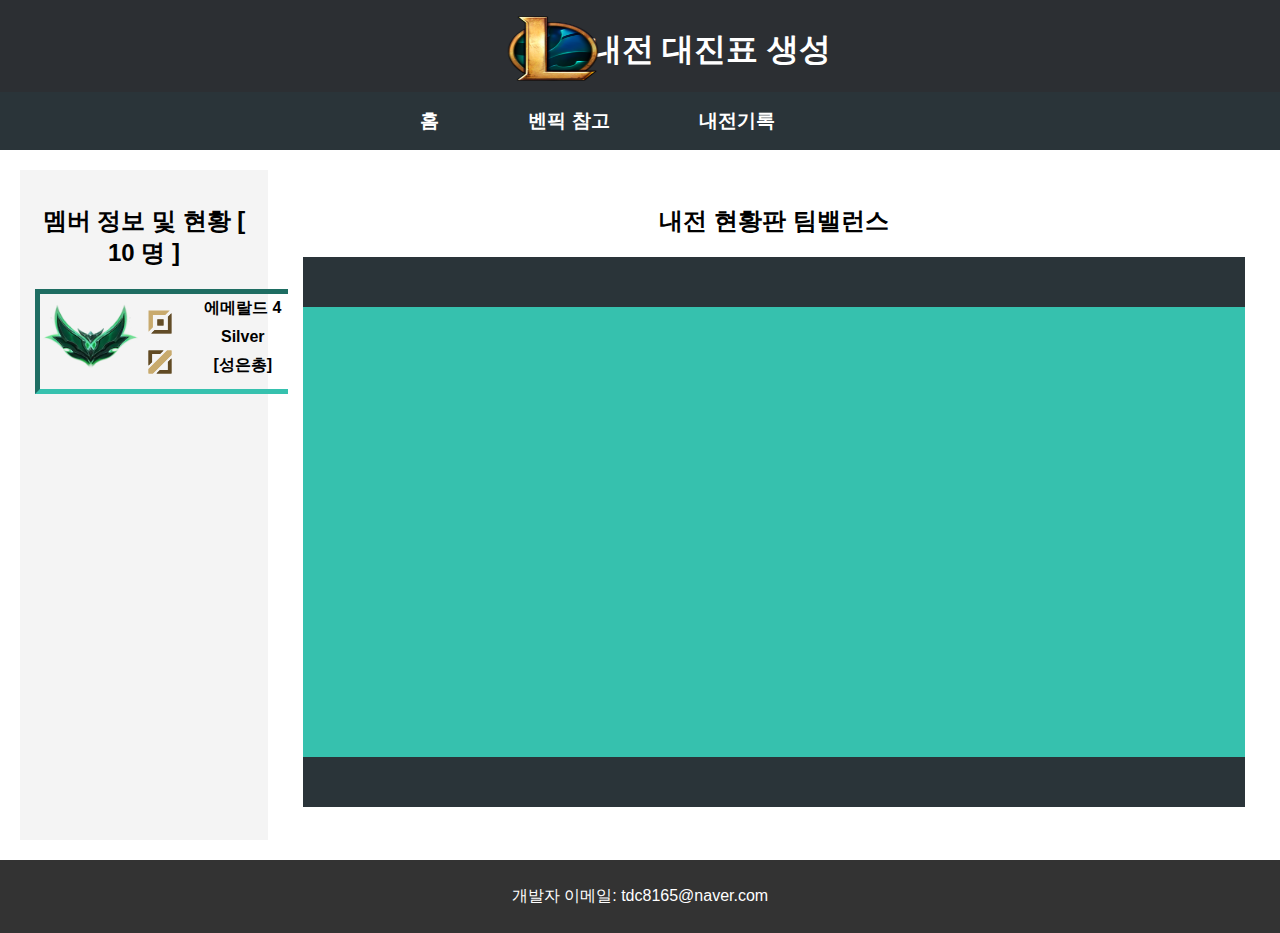
==== index.html @ 9df8d3f7 "메인화면 개발진행중" ====
<!DOCTYPE html>
<html lang="en">
<head>
    <meta charset="UTF-8">
    <meta name="viewport" content="width=device-width, initial-scale=1.0">
    <link rel="shortcut icon" type = "image/x-icon" href="/img/01.png">
    <link rel="stylesheet" href="/css/style.css">
    <title>LOL 밸런스</title>
</head>
<body>

    <header>
        <div class = "logo-img">
            <img src="/img/02.png" width="100px" height="65px" alt="">
        </div>
        <h1> 롤 내전 대진표 생성 </h1>
    </header>

    <nav>
        <ul>
            <li><a href="">홈</a></li>
            <li><a href="">벤픽 참고</a></li>
            <li><a href="">내전기록</a></li>
        </ul>
    </nav>

    <div class = "container">
        <!-- 사이드 멤버별 현황 DB데이터 뽑기 -->
        <aside>
            <h2>멤버 정보 및 현황 [ 10 명 ]</h2>
            <div class = "member-info">
                <div class = "member-tier">
                    <div class = "tier">
                        <img src="/img/03.png" width="100px" height="90px" alt="">
                        <div class = "line-info">
                            <div><img src="/img/top.svg" width="30px" alt=""></div>
                            <div><img src="/img/mid.svg" width="30px" alt=""></div>
                        </div>
                    </div>
                    <div class="tier-name">
                        에메랄드 4
                    </div>
                    <div class = "nick-name">
                        Silver 
                    </div>
                    <div class = "name">
                        [성은총]
                    </div>
                </div>
        <!-- 사이드 작업완료 -->

            </div>
        </aside>
    <!-- 메인 작업 시작 -->
        <main>
            <h2>내전 현황판 팀밸런스</h2>
            <div class = "fight-title"> 
                <div class = "fight-tel">

                </div>
            </div>
        </main>
    </div>
    <footer>
        <p>개발자 이메일: tdc8165@naver.com</p>
    </footer>


</body>
</html>
---- css/style.css ----
@charset "UTF-8";
* {
    margin : 0xp;
    padding : 0px;
}

ul,ol {
    list-style : none;
}

a {
    text-decoration : none;
}

body {
    display: flex;
    flex-direction: column;
    margin: 0;
    font-family: Arial, sans-serif;
    min-height: 100vh;
    overflow-y: hidden;
}

.logo-img {
    text-align: left;
    float: left;
    position: relative;
    left: 39%;
    width: 100px;
    height: 60px;
}

header {
    background-color: #2C2F33;
    color : #fff;
    padding: 1em;
    text-align: center;
    height: 60px;
    line-height: 25px;
}

nav {
    background-color: #2A3439;
    color:#C0C0C0;
    padding : 1em;
}
nav ul {
    list-style-type: none;
    margin : 0;
    padding : 0;
    text-align: center;
}
nav ul li {
    display: inline;
    margin-right: 85px;
}
nav ul li a {
    color : #fff;
    font-size: 1.2rem;
    text-decoration: none;
    font-weight: 700;
}

li a:hover {
    color: #f80d0df8;
}

/* 사이드 CSS 시작 */
.container {
    display: flex;
    flex : 1;
    padding :20px;
    box-sizing: border-box;
}
.container  h2 {
    text-align: center;
}


aside {
    width : 20%;
    background-color: #f4f4f4;
    padding : 15px;
    box-sizing: border-box;
    height: 670px;
}
/* 멤버 정보창 시작 */
.member-info {
    width: 340px;
    height: 580px;
    overflow: scroll;
    overflow-x: hidden;
}

.member-tier {
    border: 1px;
    width: 310px;
    height: 95px;
    border: 5px inset #36c1ae;
    margin-bottom: 5px;
}
/* 멤버 정보창 끝 */

/* 티어사진 */
.tier {
    width: 100px;
    height: 90px;
    border-radius: 50%;
    float: left;
}
/* 주라인/부라인 */
.line-info > div{
    position: relative;
    top: -86px;
    right: -100px;
    width: 30px;
    height: 30px;
    padding: 5px;
}
/* 티어/닉네임/이름 */
.tier-name,
.nick-name,
.name {
    padding: 4.5px;
    text-align: center;
    font-size: 1rem;
    font-weight: 900;
}
/* 사이드 CSS 완료 */

/* 메인 작업 시작 */
main {
    flex : 1;
    background-color: #fff;
    padding : 15px;
    box-sizing: border-box;
    margin-left: 20px;
}

.fight-title {
    background-color: #2A3439;
    display: flex;
    /* justify-content: center; */
    align-items: center;
    /* width: 100%; */
    height: 550px;
    margin: 0 auto;
    text-align: center;
}

.fight-title .fight-tel {
    flex: 1;
    background-color: #36c1ae;
    width: 100%;
    height: 450px;
}









footer {
    background-color: #333;
    color : #fff;
    text-align: center;
    padding : 10px;
    margin-top : auto;
}
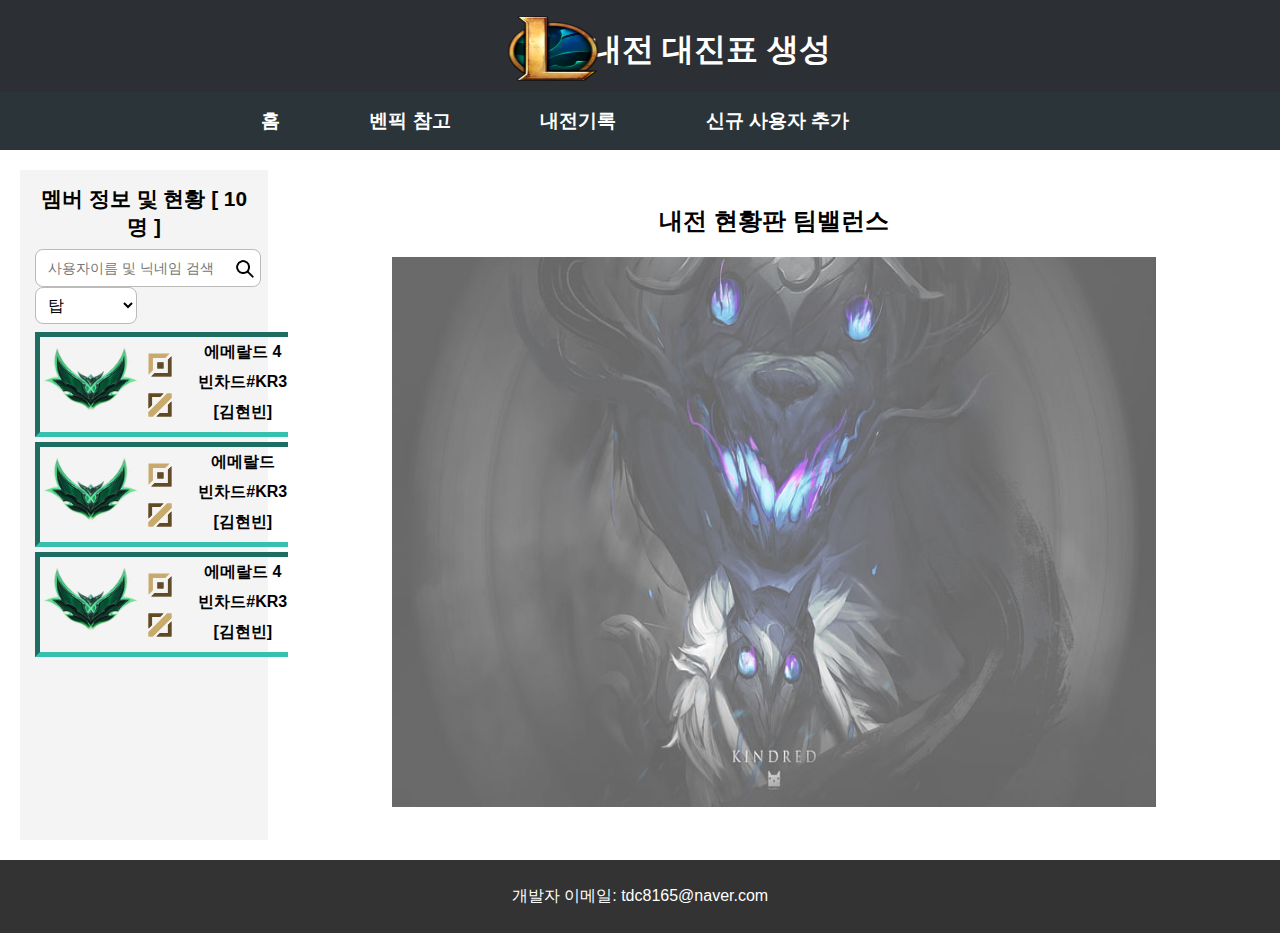
==== commit 194f46d9: "메인화면 디자인 작업" ====
--- a/index.html
+++ b/index.html
@@ -21,13 +21,31 @@
             <li><a href="">홈</a></li>
             <li><a href="">벤픽 참고</a></li>
             <li><a href="">내전기록</a></li>
+            <li><a href="">신규 사용자 추가</a></li>
+            <li><a href=""></a></li>
         </ul>
     </nav>
 
     <div class = "container">
         <!-- 사이드 멤버별 현황 DB데이터 뽑기 -->
         <aside>
-            <h2>멤버 정보 및 현황 [ 10 명 ]</h2>
+        <div class = "member-men">
+            멤버 정보 및 현황 [ 10 명 ]
+        </div>
+        <!-- 사용자 검색 및 필터영역 -->
+        <div class = "member-cat">
+                <input type="text" placeholder="사용자이름 및 닉네임 검색">
+                <img src="/img/search.png" alt="">
+            <select name="lineValue" id="">
+                <option value="top">탑</option>
+                <option value="jg">정글</option>
+                <option value="mid">미드</option>
+                <option value="ad">원딜</option>
+                <option value="sp">서폿</option>
+                <option value="sp">상관없음</option>
+            </select>
+        </div>
+        <!-- 멤버 정보 영역 데이터 건들지 말기-->
             <div class = "member-info">
                 <div class = "member-tier">
                     <div class = "tier">
@@ -41,12 +59,54 @@
                         에메랄드 4
                     </div>
                     <div class = "nick-name">
-                        Silver 
+                        빈차드#KR3 
                     </div>
                     <div class = "name">
-                        [성은총]
+                        [김현빈]
                     </div>
                 </div>
+
+                <div class = "member-info">
+                    <div class = "member-tier">
+                        <div class = "tier">
+                            <img src="/img/03.png" width="100px" height="90px" alt="">
+                            <div class = "line-info">
+                                <div><img src="/img/top.svg" width="30px" alt=""></div>
+                                <div><img src="/img/mid.svg" width="30px" alt=""></div>
+                            </div>
+                        </div>
+                        <div class="tier-name">
+                            에메랄드 
+                        </div>
+                        <div class = "nick-name">
+                            빈차드#KR3
+                        </div>
+                        <div class = "name">
+                            [김현빈]
+                        </div>
+                    </div>
+
+                    <div class = "member-info">
+                        <div class = "member-tier">
+                            <div class = "tier">
+                                <img src="/img/03.png" width="100px" height="90px" alt="">
+                                <div class = "line-info">
+                                    <div><img src="/img/top.svg" width="30px" alt=""></div>
+                                    <div><img src="/img/mid.svg" width="30px" alt=""></div>
+                                </div>
+                            </div>
+                            <div class="tier-name">
+                                에메랄드 4
+                            </div>
+                            <div class = "nick-name">
+                                빈차드#KR3 
+                            </div>
+                            <div class = "name">
+                                [김현빈]
+                            </div>
+                        </div>
+
+            <!-- 멤버 정보 영역 -->
         <!-- 사이드 작업완료 -->
 
             </div>
@@ -54,11 +114,11 @@
     <!-- 메인 작업 시작 -->
         <main>
             <h2>내전 현황판 팀밸런스</h2>
-            <div class = "fight-title"> 
-                <div class = "fight-tel">
-
+            <div class = "fight-title">
+                 <div class = "fight-tel">
+                    <img src="/img/back.jpg" alt="">
                 </div>
-            </div>
+            </div>        
         </main>
     </div>
     <footer>
--- a/css/style.css
+++ b/css/style.css
@@ -76,7 +76,53 @@
     text-align: center;
 }
 
-
+/* 검색 기능 및 필터 기능 추가 CSS 작업 */
+.member-men {
+    text-align: center;
+    margin-bottom: 8px;
+    font-size: 1.3rem;
+    font-weight: 800;
+    font-family: sans-serif;
+}
+
+.member-cat {
+    position: relative;
+    margin-bottom: 8px;
+    float: left;
+}
+
+.member-cat > input {
+    text-align: left;
+    width: 200px;
+    border: 1px solid #bbb;
+    border-radius: 8px;
+    padding : 10px 12px;
+    font-size: 14px;
+}
+.member-cat > img {
+    position: absolute;
+    width: 20px;
+    top:10px;
+    left: 200px;
+    margin: 0;
+}
+.member-cat > select {
+    border : 1px solid #bbb;
+    border-radius: 8px;
+    outline : none;
+    background-color: #fff;
+    padding: 8px;
+    font-size: 16px;
+    cursor: pointer;
+}
+
+.member-class {
+    padding: 2px;
+    font-weight: 800;
+    color: #030c88;
+    font-size: 1.1rem;
+
+}
 aside {
     width : 20%;
     background-color: #f4f4f4;
@@ -87,7 +133,7 @@
 /* 멤버 정보창 시작 */
 .member-info {
     width: 340px;
-    height: 580px;
+    height: 550px;
     overflow: scroll;
     overflow-x: hidden;
 }
@@ -99,6 +145,11 @@
     border: 5px inset #36c1ae;
     margin-bottom: 5px;
 }
+
+.member-tier:hover {
+    background-color: #eff3b1;
+}
+
 /* 멤버 정보창 끝 */
 
 /* 티어사진 */
@@ -138,29 +189,28 @@
 }
 
 .fight-title {
-    background-color: #2A3439;
+    
     display: flex;
-    /* justify-content: center; */
+    justify-content: center;
     align-items: center;
-    /* width: 100%; */
+    width: 90%;
     height: 550px;
     margin: 0 auto;
     text-align: center;
 }
 
+.fight-title img {
+    width: 100%;
+    height: 550px;
+    opacity: 0.6;
+}
+
+
 .fight-title .fight-tel {
-    flex: 1;
-    background-color: #36c1ae;
-    width: 100%;
-    height: 450px;
-}
-
-
-
-
-
-
-
+    
+    width: 90%;
+    height: 100%;
+}
 
 
 footer {
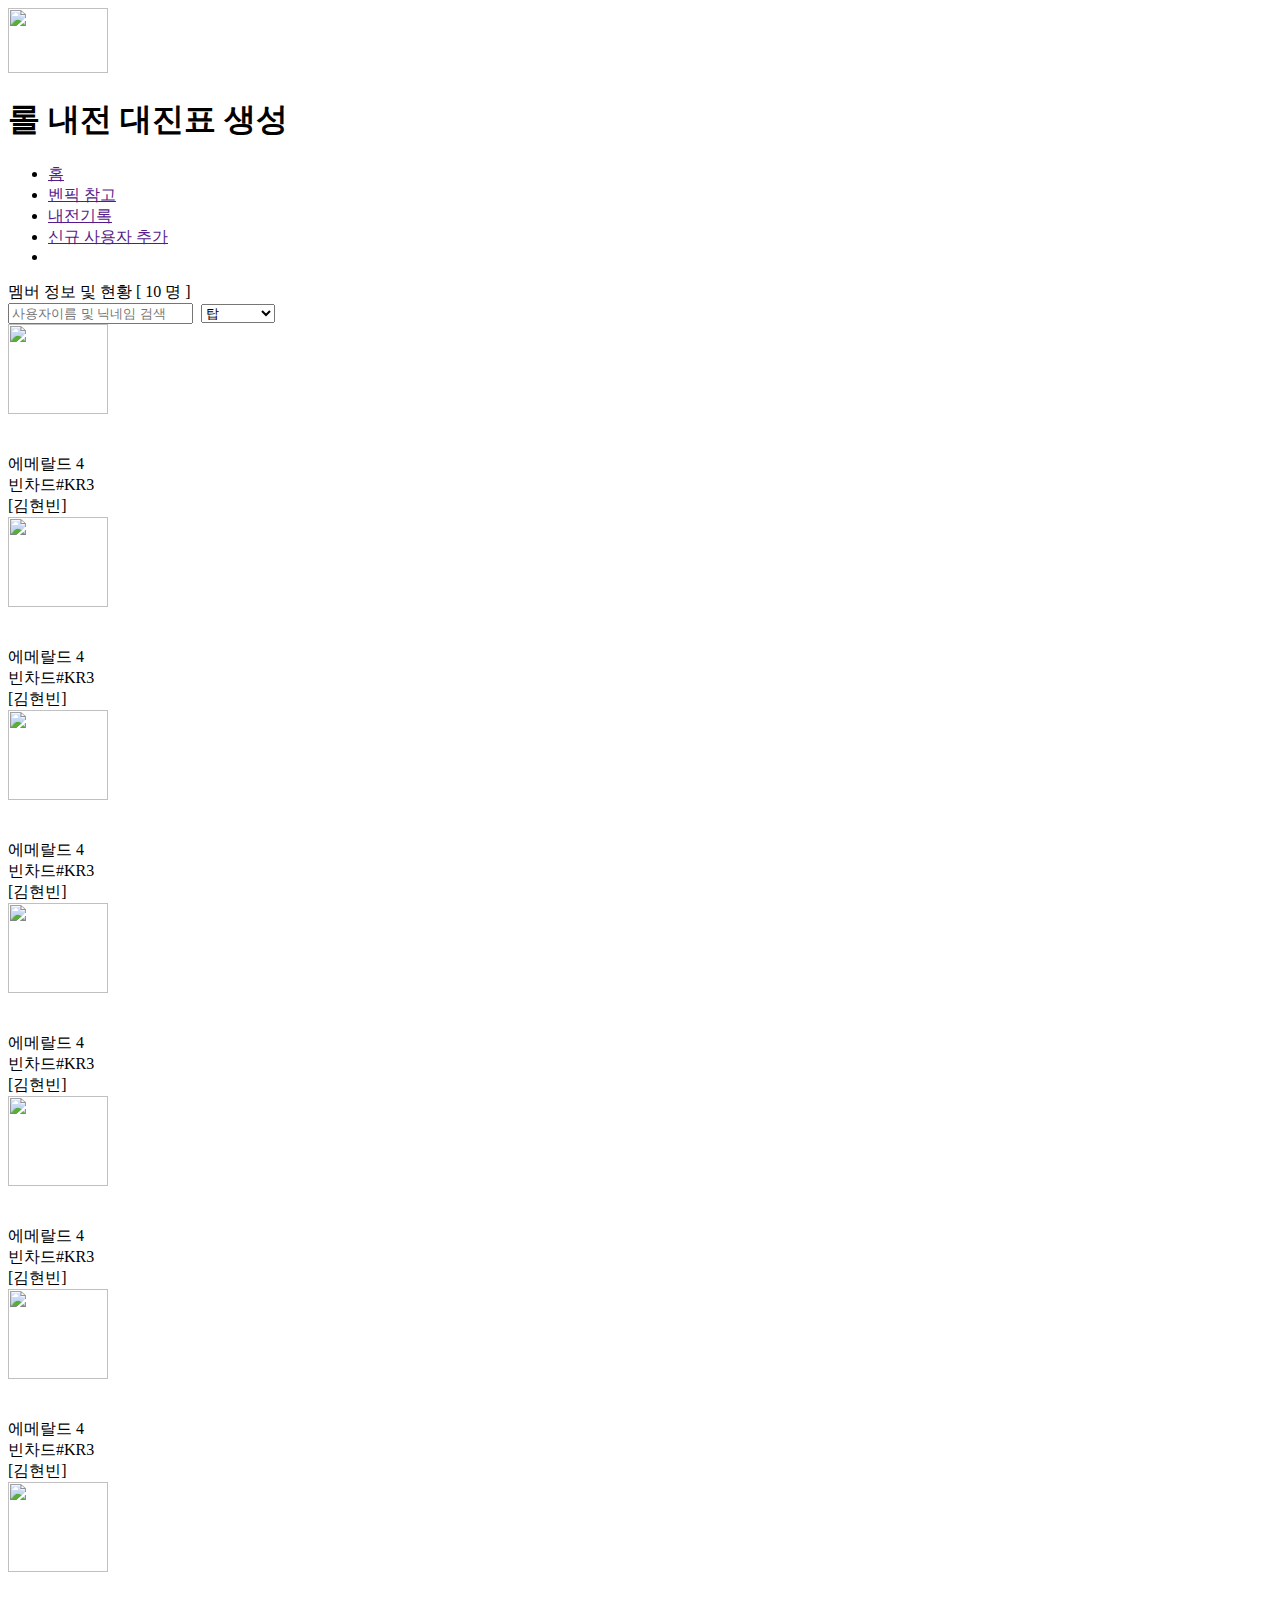
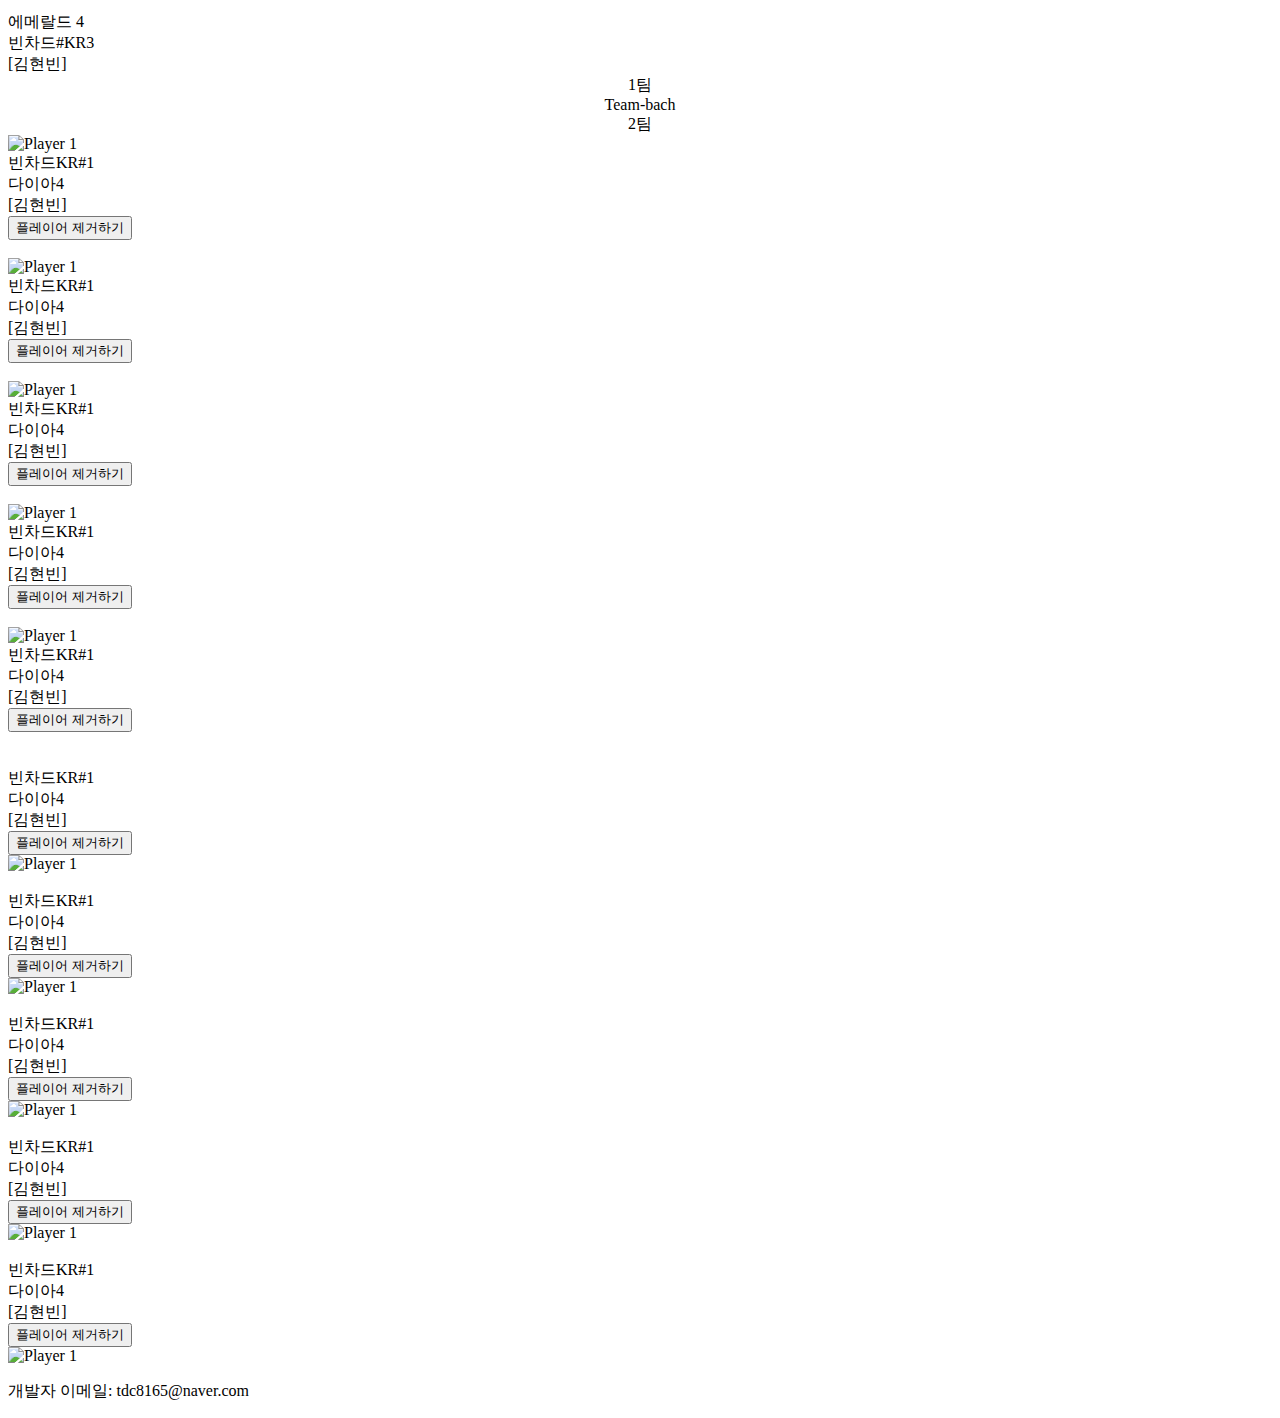
==== commit e69e93b3: "메인화면 UI 작업완료 백엔드 작업 시작" ====
--- a/index.html
+++ b/index.html
@@ -3,15 +3,15 @@
 <head>
     <meta charset="UTF-8">
     <meta name="viewport" content="width=device-width, initial-scale=1.0">
-    <link rel="shortcut icon" type = "image/x-icon" href="/img/01.png">
-    <link rel="stylesheet" href="/css/style.css">
+    <link rel="shortcut icon" type = "image/x-icon" href="/Team-bach/img/01.png">
+    <link rel="stylesheet" href="/Team-bach/css/style.css">
     <title>LOL 밸런스</title>
 </head>
 <body>
 
     <header>
         <div class = "logo-img">
-            <img src="/img/02.png" width="100px" height="65px" alt="">
+            <img src="/Team-bach/img/02.png" width="100px" height="65px" alt="">
         </div>
         <h1> 롤 내전 대진표 생성 </h1>
     </header>
@@ -35,7 +35,7 @@
         <!-- 사용자 검색 및 필터영역 -->
         <div class = "member-cat">
                 <input type="text" placeholder="사용자이름 및 닉네임 검색">
-                <img src="/img/search.png" alt="">
+                <img src="/Team-bach/img/search.png" alt="">
             <select name="lineValue" id="">
                 <option value="top">탑</option>
                 <option value="jg">정글</option>
@@ -49,62 +49,139 @@
             <div class = "member-info">
                 <div class = "member-tier">
                     <div class = "tier">
-                        <img src="/img/03.png" width="100px" height="90px" alt="">
-                        <div class = "line-info">
-                            <div><img src="/img/top.svg" width="30px" alt=""></div>
-                            <div><img src="/img/mid.svg" width="30px" alt=""></div>
-                        </div>
-                    </div>
-                    <div class="tier-name">
-                        에메랄드 4
-                    </div>
-                    <div class = "nick-name">
-                        빈차드#KR3 
-                    </div>
-                    <div class = "name">
-                        [김현빈]
-                    </div>
-                </div>
-
-                <div class = "member-info">
-                    <div class = "member-tier">
-                        <div class = "tier">
-                            <img src="/img/03.png" width="100px" height="90px" alt="">
-                            <div class = "line-info">
-                                <div><img src="/img/top.svg" width="30px" alt=""></div>
-                                <div><img src="/img/mid.svg" width="30px" alt=""></div>
-                            </div>
-                        </div>
-                        <div class="tier-name">
-                            에메랄드 
-                        </div>
-                        <div class = "nick-name">
-                            빈차드#KR3
-                        </div>
-                        <div class = "name">
-                            [김현빈]
-                        </div>
-                    </div>
-
-                    <div class = "member-info">
-                        <div class = "member-tier">
-                            <div class = "tier">
-                                <img src="/img/03.png" width="100px" height="90px" alt="">
-                                <div class = "line-info">
-                                    <div><img src="/img/top.svg" width="30px" alt=""></div>
-                                    <div><img src="/img/mid.svg" width="30px" alt=""></div>
-                                </div>
-                            </div>
-                            <div class="tier-name">
-                                에메랄드 4
-                            </div>
-                            <div class = "nick-name">
-                                빈차드#KR3 
-                            </div>
-                            <div class = "name">
-                                [김현빈]
-                            </div>
-                        </div>
+                        <img src="/Team-bach/img/03.png" width="100px" height="90px" alt="">
+                        <div class = "line-info">
+                            <div><img src="/Team-bach/img/top.svg" width="30px" alt=""></div>
+                            <div><img src="/Team-bach/img/mid.svg" width="30px" alt=""></div>
+                        </div>
+                    </div>
+                    <div class="tier-name">
+                        에메랄드 4
+                    </div>
+                    <div class = "nick-name">
+                        빈차드#KR3 
+                    </div>
+                    <div class = "name">
+                        [김현빈]
+                    </div>
+                </div>
+
+                <div class = "member-tier">
+                    <div class = "tier">
+                        <img src="/Team-bach/img/03.png" width="100px" height="90px" alt="">
+                        <div class = "line-info">
+                            <div><img src="/Team-bach/img/top.svg" width="30px" alt=""></div>
+                            <div><img src="/Team-bach/img/mid.svg" width="30px" alt=""></div>
+                        </div>
+                    </div>
+                    <div class="tier-name">
+                        에메랄드 4
+                    </div>
+                    <div class = "nick-name">
+                        빈차드#KR3 
+                    </div>
+                    <div class = "name">
+                        [김현빈]
+                    </div>
+                </div>
+
+                <div class = "member-tier">
+                    <div class = "tier">
+                        <img src="/Team-bach/img/03.png" width="100px" height="90px" alt="">
+                        <div class = "line-info">
+                            <div><img src="/Team-bach/img/top.svg" width="30px" alt=""></div>
+                            <div><img src="/Team-bach/img/mid.svg" width="30px" alt=""></div>
+                        </div>
+                    </div>
+                    <div class="tier-name">
+                        에메랄드 4
+                    </div>
+                    <div class = "nick-name">
+                        빈차드#KR3 
+                    </div>
+                    <div class = "name">
+                        [김현빈]
+                    </div>
+                </div>
+
+                <div class = "member-tier">
+                    <div class = "tier">
+                        <img src="/Team-bach/img/03.png" width="100px" height="90px" alt="">
+                        <div class = "line-info">
+                            <div><img src="/Team-bach/img/top.svg" width="30px" alt=""></div>
+                            <div><img src="/Team-bach/img/mid.svg" width="30px" alt=""></div>
+                        </div>
+                    </div>
+                    <div class="tier-name">
+                        에메랄드 4
+                    </div>
+                    <div class = "nick-name">
+                        빈차드#KR3 
+                    </div>
+                    <div class = "name">
+                        [김현빈]
+                    </div>
+                </div>
+
+                <div class = "member-tier">
+                    <div class = "tier">
+                        <img src="/Team-bach/img/03.png" width="100px" height="90px" alt="">
+                        <div class = "line-info">
+                            <div><img src="/Team-bach/img/top.svg" width="30px" alt=""></div>
+                            <div><img src="/Team-bach/img/mid.svg" width="30px" alt=""></div>
+                        </div>
+                    </div>
+                    <div class="tier-name">
+                        에메랄드 4
+                    </div>
+                    <div class = "nick-name">
+                        빈차드#KR3 
+                    </div>
+                    <div class = "name">
+                        [김현빈]
+                    </div>
+                </div>
+
+                <div class = "member-tier">
+                    <div class = "tier">
+                        <img src="/Team-bach/img/03.png" width="100px" height="90px" alt="">
+                        <div class = "line-info">
+                            <div><img src="/Team-bach/img/top.svg" width="30px" alt=""></div>
+                            <div><img src="/Team-bach/img/mid.svg" width="30px" alt=""></div>
+                        </div>
+                    </div>
+                    <div class="tier-name">
+                        에메랄드 4
+                    </div>
+                    <div class = "nick-name">
+                        빈차드#KR3 
+                    </div>
+                    <div class = "name">
+                        [김현빈]
+                    </div>
+                </div>
+
+                <div class = "member-tier">
+                    <div class = "tier">
+                        <img src="/Team-bach/img/03.png" width="100px" height="90px" alt="">
+                        <div class = "line-info">
+                            <div><img src="/Team-bach/img/top.svg" width="30px" alt=""></div>
+                            <div><img src="/Team-bach/img/mid.svg" width="30px" alt=""></div>
+                        </div>
+                    </div>
+                    <div class="tier-name">
+                        에메랄드 4
+                    </div>
+                    <div class = "nick-name">
+                        빈차드#KR3 
+                    </div>
+                    <div class = "name">
+                        [김현빈]
+                    </div>
+                </div>
+
+
+                
 
             <!-- 멤버 정보 영역 -->
         <!-- 사이드 작업완료 -->
@@ -113,12 +190,131 @@
         </aside>
     <!-- 메인 작업 시작 -->
         <main>
-            <h2>내전 현황판 팀밸런스</h2>
-            <div class = "fight-title">
-                 <div class = "fight-tel">
-                    <img src="/img/back.jpg" alt="">
-                </div>
-            </div>        
+            <div class = "display">
+                <div style="flex: 1; text-align: center;">1팀</div>
+                <div style="flex: 1; text-align: center;">Team-bach</div>
+                <div style="flex: 1; text-align: center;">2팀</div>
+            </div>
+            <div class="fight-title">
+                <div class="fight-tel"> 
+                    <!-- 왼쪽 팀 -->
+                    <div class="team">
+                          <!-- 플레이어가 추가되었을때 UI -->
+                        <div class="player">
+                            <img src="/Team-bach/img/03.png" alt="Player 1">
+                            <div class="player-info">
+                                <div>빈차드KR#1</div>
+                                <div>다이아4</div>
+                                <div>[김현빈]</div>
+                                <button class = "remove-btn">플레이어 제거하기</button>
+                            </div>
+                            <!-- 플레이어 추가 버튼 -->
+                            <!-- <div class = "player-no">
+                                <button class = "add-btn">플레이어 추가하기</button>
+                            </div>   -->
+                            <img src="/Team-bach/img/mid.svg" alt="" class = "exter-img">
+                        </div>
+                          <!-- 플레이어가 추가되었을때 UI -->
+                        <div class="player">
+                            <img src="/Team-bach/img/03.png" alt="Player 1">
+                            <div class="player-info">
+                                <div>빈차드KR#1</div>
+                                <div>다이아4</div>
+                                <div>[김현빈]</div>
+                                <button class = "remove-btn">플레이어 제거하기</button>
+                            </div>
+                            <img src="/Team-bach/img/mid.svg" alt="" class = "exter-img">
+                        </div>
+                        <div class="player">
+                            <img src="/Team-bach/img/03.png" alt="Player 1">
+                            <div class="player-info">
+                                <div>빈차드KR#1</div>
+                                <div>다이아4</div>
+                                <div>[김현빈]</div>
+                                <button class = "remove-btn">플레이어 제거하기</button>
+                            </div>
+                            <img src="/Team-bach/img/mid.svg" alt="" class = "exter-img">
+                        </div>
+                        <div class="player">
+                            <img src="/Team-bach/img/03.png" alt="Player 1">
+                            <div class="player-info">
+                                <div>빈차드KR#1</div>
+                                <div>다이아4</div>
+                                <div>[김현빈]</div>
+                                <button class = "remove-btn">플레이어 제거하기</button>
+                            </div>
+                            <img src="/Team-bach/img/mid.svg" alt="" class = "exter-img">
+                        </div>
+                        <div class="player">
+                            <img src="/Team-bach/img/03.png" alt="Player 1">
+                            <div class="player-info">
+                                <div>빈차드KR#1</div>
+                                <div>다이아4</div>
+                                <div>[김현빈]</div>
+                                <button class = "remove-btn">플레이어 제거하기</button>
+                            </div>
+                            <img src="/Team-bach/img/mid.svg" alt="" class = "exter-img">
+                        </div>
+                    </div>
+            
+                    <!-- 오른쪽 팀 -->
+                    <div class="team">
+                        <div class="player">
+                            <img src="/Team-bach/img/mid.svg" alt="" class = "exter-img-right">
+                            <div class="player-info">
+                                <div>빈차드KR#1</div>
+                                <div>다이아4</div>
+                                <div>[김현빈]</div>
+                                <button class = "remove-btn">플레이어 제거하기</button>
+                            </div>
+                            <img src="/Team-bach/img/03.png" alt="Player 1">
+                        </div>
+                        <div class="player">
+                            <img src="/Team-bach/img/mid.svg" alt="" class = "exter-img-right">
+                            <div class="player-info">
+                                <div>빈차드KR#1</div>
+                                <div>다이아4</div>
+                                <div>[김현빈]</div>
+                                <button class = "remove-btn">플레이어 제거하기</button>
+                            </div>
+                            <img src="/Team-bach/img/03.png" alt="Player 1">
+                        </div>
+                        <div class="player">
+                            <img src="/Team-bach/img/mid.svg" alt="" class = "exter-img-right">
+                            <!-- 플레이어가 추가되었을때 UI -->
+                            <div class="player-info">
+                                <div>빈차드KR#1</div>
+                                <div>다이아4</div>
+                                <div>[김현빈]</div>
+                                <button class = "remove-btn">플레이어 제거하기</button>
+                            </div>
+                            <img src="/Team-bach/img/03.png" alt="Player 1">
+                        </div>
+                              <!-- 플레이어가 추가되었을때 UI -->
+                        <div class="player">
+                            <img src="/Team-bach/img/mid.svg" alt="" class = "exter-img-right">
+                            <div class="player-info">
+                                <div>빈차드KR#1</div>
+                                <div>다이아4</div>
+                                <div>[김현빈]</div>
+                                <button class = "remove-btn">플레이어 제거하기</button>
+                            </div>
+                            <img src="/Team-bach/img/03.png" alt="Player 1">
+                        </div>
+                        <div class="player">
+                            <img src="/Team-bach/img/mid.svg" alt="" class = "exter-img-right">
+                            <div class="player-info">
+                                <div>빈차드KR#1</div>
+                                <div>다이아4</div>
+                                <div>[김현빈]</div>
+                                <button class = "remove-btn">플레이어 제거하기</button>
+                            </div>
+                            <img src="/Team-bach/img/03.png" alt="Player 1">
+                        </div>
+                    </div>
+                </div>
+            </div>
+                
         </main>
     </div>
     <footer>
